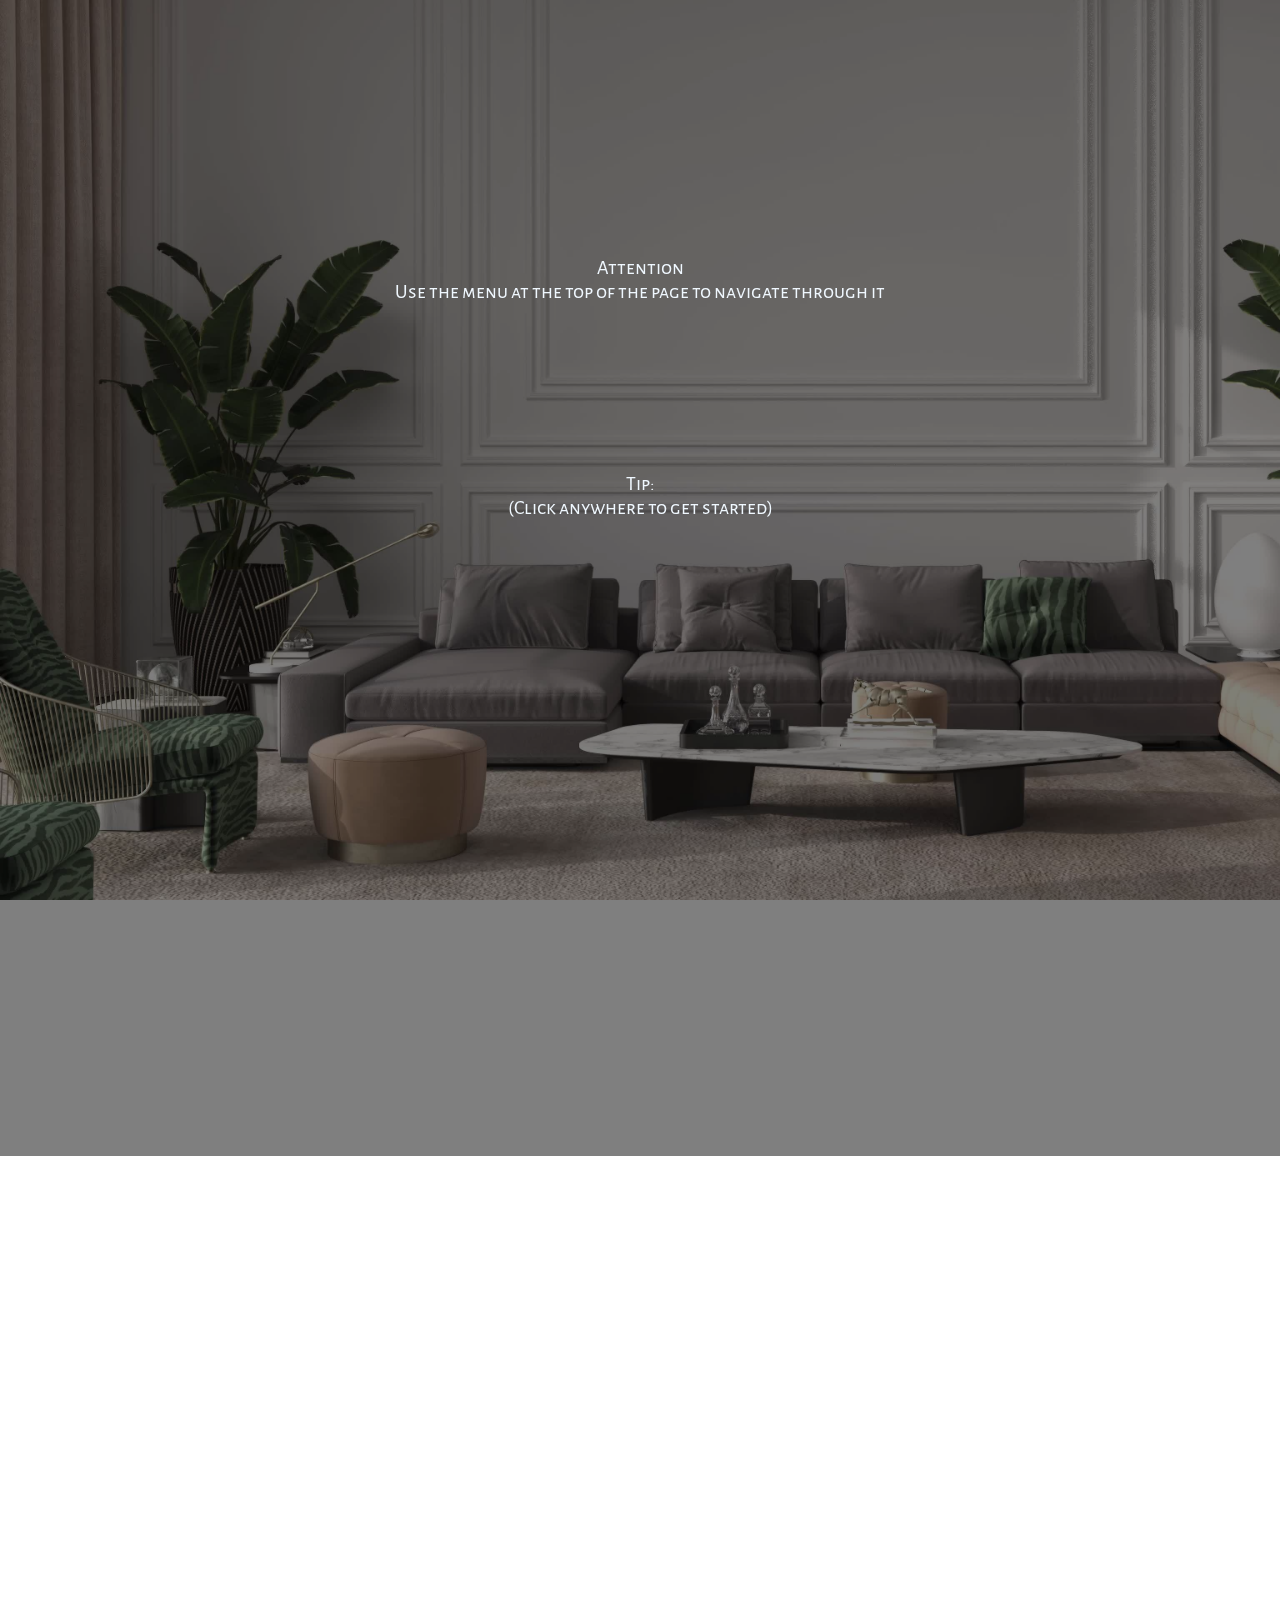
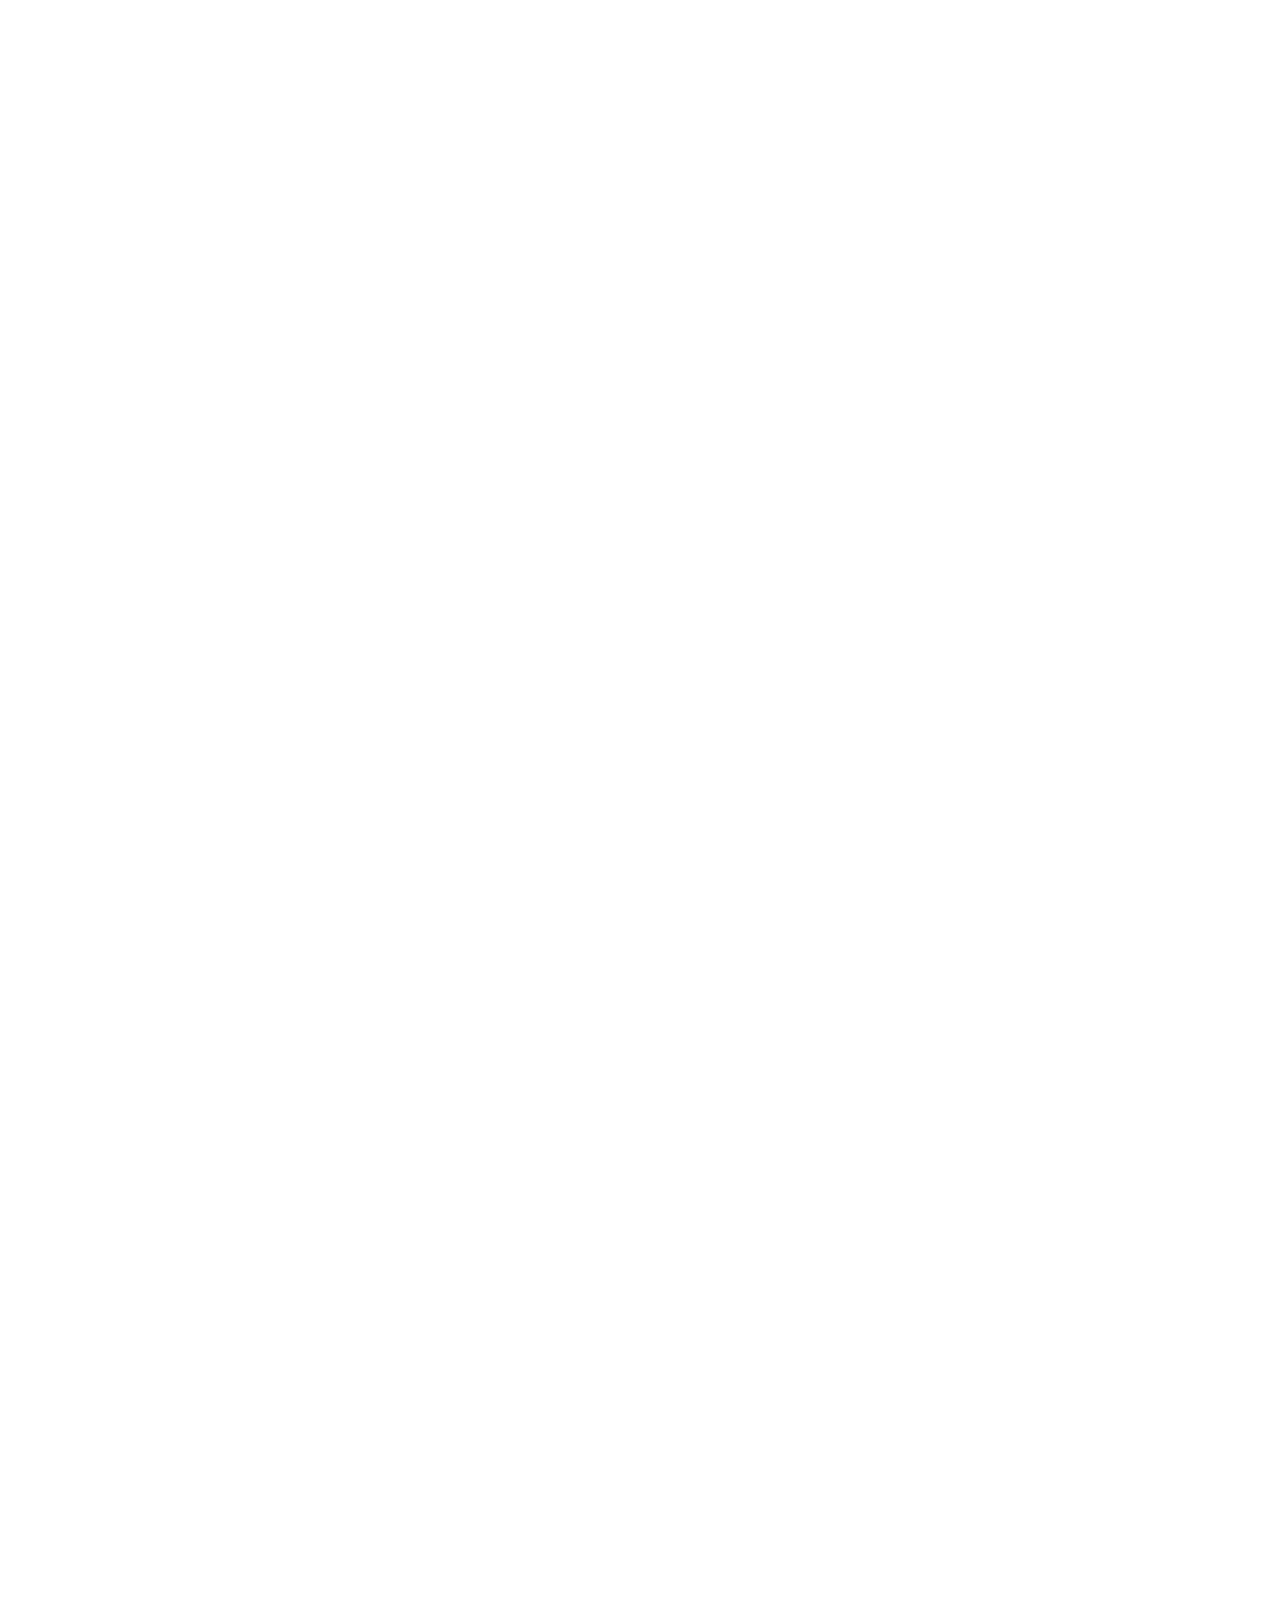
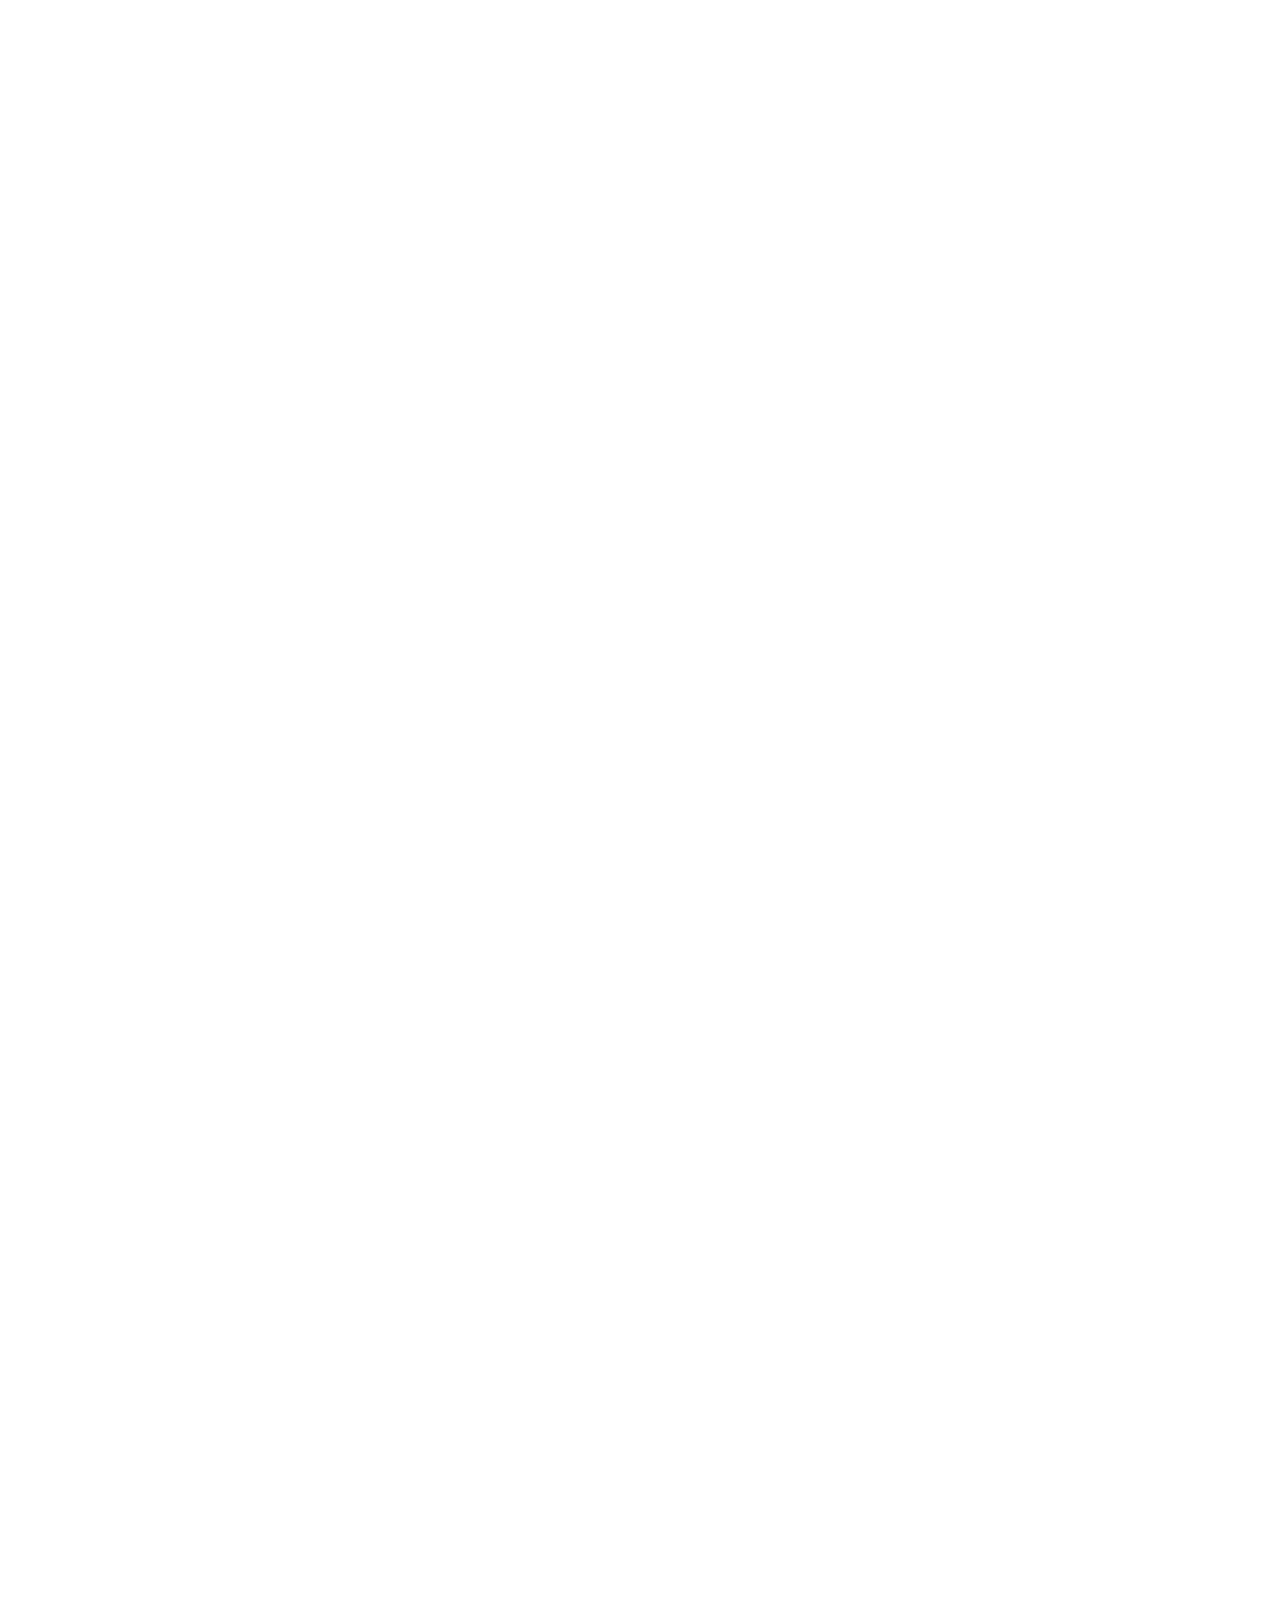
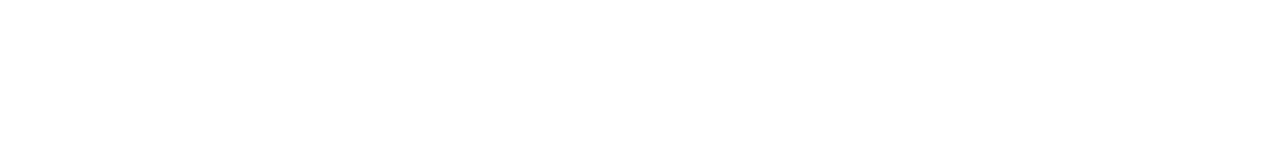
==== html/index.html @ e72f7a8b "Add files via upload" ====
<!DOCTYPE html>
<html lang="en">

<head>
    <meta charset="UTF-8">
    <meta name="viewport" content="width=device-width, initial-scale=1.0">
    <link rel="icon" type="image/jpg" href="../img/logo-head.jpg">
    <title>Interiero</title>
    <link href='https://fonts.googleapis.com/css?family=Alegreya Sans SC' rel='stylesheet'>
    <link rel="stylesheet" type="text/css" href="../css/style.css" />
    <link rel="stylesheet" href="https://cdnjs.cloudflare.com/ajax/libs/animate.css/4.1.1/animate.min.css">
</head>

<body>
    <div id="overlay">
        <div id="text">Attention <br> Use the menu at the top of the page to navigate through it
            <br><br><br><br><br><br><br><br>Tip: <br> (Click anywhere to get started)
        </div>
    </div>

    <button id="to-top" class="trash"></button>
    <div class="to-top">
        <button class="scroll-button target">
            <a href="#to-top" class="to-top-button">
                <div class="to-top-button-av">
                    <img class="totop" src="../img/to-top-dis.svg" alt="To top">
                </div>
                <div class="to-top-button-av">
                    <img class="totop" src="../img/to-top-act.svg" alt="To top">
                </div>
            </a>
        </button>
    </div>

    <header class="header" id="top">

        <div class="navbar target" id="navbar">
            <img id="logo" class="logo target" src="../img/logo-up.png" alt="Logo">

            <div class="UpText">
                <a class="l" href="#to-top">
                    <h1>Interiero</h1>
                </a>
            </div>

            <div class="navbarl">
                <a class="l" href="#section-home">Home</a>
                <a class="l" href="#section-about">About</a>
                <a class="l" href="#section-contact">Contact</a>
                <a class="l" href="shop.html" target="_blank">Shop</a>
            </div>

            <div class="navbar-icons">
                <!-- USER -->
                <div class="user">
                    <a href="soon.html" class="ico1 target" id="user" target="_blank">
                        <div class="user-av">
                            <div class="animate__animated animate__backInUp animate__fast">
                                <img class="nav" src="../img/user-dis.svg" alt="User Profile">
                            </div>
                        </div>
                        <div class="user-av">
                            <img class="nav" src="../img/user-act.svg" alt="User Profile">
                        </div>
                    </a>
                </div>
                <!-- SEARCH -->
                <div class="search-zone">
                    <div class="search">
                        <a href="#" id="search">
                            <fieldset class="search-field">
                                <img class="ico2" class="nav" src="../img/glass.svg" alt="Search" id="open-search">
                            </fieldset>
                        </a>
                    </div>
                    <div class="hidden" id="search-container">
                        <div id="s-overlay" class="searcho">
                            <span class="closebtn" onclick="closeSearch()" title="Close Overlay">x</span>
                            <div class="s-o-c">
                                <input type="text" onfocus="this.value=''" name="search" value="I want find..."><button
                                    type="submit" class="sb">Search</button>
                            </div>
                        </div>
                    </div>
                </div>
                <!-- HEART -->
                <div class="heart">
                    <a href="soon.html" class="ico3 target" target="_blank">
                        <div class="heart-av">
                            <img class="nav" src="../img/heart.svg" alt="Favorites">
                        </div>
                        <div class="heart-av">
                            <div class="animate__animated animate__heartBeat animate__infinite">
                                <img src="../img/heart-red.svg" alt="Favorites" class="nav">
                            </div>
                        </div>
                    </a>
                </div>
                <!-- CART -->
                <div class="cart">
                    <a href="soon.html" class="ico4 target" id="cart" target="_blank">
                        <img class="nav" src="../img/cart.svg" alt="Cart">
                    </a>
                </div>
            </div>
        </div>

    </header>
    <div class="main">
        <div class="section-content">
            <a href="logo.html" target="_blank"><img class="img target" src="../img/logo.jpg" alt="Logo"></a>
            <fieldset class="field-content target">
                <div class="content-text target">
                    <h3>Novelty</h3>
                    <h1>Discover our new collection</h1>
                    <p>Discover our new furniture collection, which combines modern design with
                        unparalleled quality.
                        Inspired by the latest trends in the world of interiors, we have created unique products that
                        will
                        fit perfectly into any home.</p>
                </div>
                <div class="ab1">
                    <a href="soon.html" target="_blank" class="b1"><button type="button" class="b1 target">BUY
                            NOW</button></a>
                </div>
            </fieldset>
        </div>

        <div class="home">
            <div class="section-home" id="section-home">
                <div class="slider anim">
                    <div class="slides anim">
                        <div class="slider-holder">
                            <div id="slide1"><img class="slide" src="../img/slide1.jpg" alt="Image 1"></div>
                            <div id="slide2"><img class="slide" src="../img/slide2.jpg" alt="Image 2"></div>
                            <div id="slide3"><img class="slide" src="../img/slide3.jpg" alt="Image 3"></div>
                        </div>
                    </div>
                    <div class="button-holder">
                        <a href="#slide1" class="button"></a>
                        <a href="#slide2" class="button"></a>
                        <a href="#slide3" class="button"></a>
                    </div>
                </div>
                <fieldset class="field-home anim">
                    <div class="home-text anim">
                        <h1>Briefly about us</h1>
                        <p>Interiero is a company specializing in the production and sale of furniture, with an emphasis
                            on
                            stylish and modern sofas. Their slogan "Furniture starts with the sofa" emphasizes the
                            importance of the sofa in the interior. The company offers new furniture collections that
                            can be
                            purchased through their online store.</p>
                    </div>
                </fieldset>
            </div>
        </div>

        <div class="about">
            <div class="section-about" id="section-about">
                <div class="about-text">
                    <fieldset class="field-about-history anim">
                        <div class="about-history-text anim">
                            <h1>Company history</h1>
                            <p>Interiero was founded in 2010 by two interior design enthusiasts, Anna and Michał
                                Kowalski.
                                Their
                                passion for creating stylish and functional furniture led to the creation of a company
                                that
                                quickly gained popularity thanks to its innovative solutions and high-quality products.
                                From
                                the
                                very beginning, Interiero has strived to offer its customers unique and modern furniture
                                solutions that combine aesthetics and practicality. Today, the company continues to grow
                                and
                                develop, staying true to its core principles and values.</p>
                        </div>
                    </fieldset>
                    <fieldset class="field-about-construction anim">
                        <div class="about-production-text anim">
                            <h1>Production Process</h1>
                            <p>The furniture production process at Interiero begins with the design stage, where a team
                                of
                                talented designers develops concepts and sketches of future products. Each piece of
                                furniture is
                                carefully thought out to meet high quality standards and meet the needs of customers.
                                Once
                                the
                                design is approved, the production stage begins, which includes the use of modern
                                technologies
                                and high-quality materials. The entire process is controlled at every stage to ensure
                                the
                                impeccable quality of the final product. Interiero takes pride in its attention to
                                detail
                                and
                                striving for excellence in every product.</p>
                        </div>
                    </fieldset>
                </div>
            </div>
        </div>

        <div class="contact">
            <div class="section-contact" id="section-contact">
                <fieldset class="field-contact anim">
                    <h1>
                        <div class="h1 anim">Contact with us</div>
                    </h1>
                    <div class="contact-methods">
                        <div class="method tel li"><img src="../img/contact/call.svg" alt="Phone number"
                                class="contact tel anim">&nbsp<div class="text anim">+48 123-456-789</div>
                        </div>
                        <br>
                        <div class="method mail li"><img src="../img/contact/gmail.svg" alt="E-mail"
                                class="contact mail anim">&nbsp&nbsp<a
                                href="https://mail.google.com/mail/?view=cm&fs=1&to=scityrchenko@gmail.com"
                                target="_blank" class="mail">
                                <div class="text anim">scityrchenko@gmail.com</div>
                            </a>
                        </div>
                        <br>
                        <div class="method X li"><img src="../img/contact/X.svg" alt="X"
                                class="contact X anim">&nbsp&nbsp&nbsp
                            <a href="https://x.com/" target="_blank" class="X">
                                <div class="text anim">X</div>
                            </a>
                        </div>
                        <br>
                        <div class="method viber li"><img src="../img/contact/viber.svg" alt="Viber"
                                class="contact viber anim">&nbsp <div class="text anim">+48 123-456-789</div>
                        </div>
                        <br>
                        <div class="method meta li net">
                            <div class="dropdown">
                                <button class="dropbtn"><img src="../img/contact/meta.svg" alt="Meta"
                                        class="contact meta anim"></button>
                                <div class="dropdown-content">
                                    <a href="https://www.facebook.com/facebook/" target="_blank" class="drdwn"><img
                                            src="../img/contact/facebook.svg" alt="Facebook"
                                            class="contact net face anim" id="meta"></a>
                                    <a href="https://www.instagram.com/" target="_blank" class="drdwn"><img
                                            src="../img/contact/instagram.svg" alt="Instagram"
                                            class="contact net inst anim" id="meta"></a>
                                    <a href="https://www.messenger.com/" target="_blank" class="drdwn"><img
                                            src="../img/contact/messenger.svg" alt="Messenger"
                                            class="contact net mess anim" id="meta"></a>
                                    <a href="https://web.whatsapp.com/" target="_blank" class="drdwn"><img
                                            src="../img/contact/whatsapp.svg" alt="WhatsApp"
                                            class="contact net what anim" id="meta"></a>
                                </div>
                            </div>
                        </div>
                    </div>
                </fieldset>
            </div>
        </div>
    </div>
    </div>
    <script src="../script/script.js"></script>
</body>

</html>
---- css/style.css ----
#overlay {
    position: fixed;
    width: 100%;
    height: 100%;
    top: 0;
    left: 0;
    right: 0;
    bottom: 0;
    background-color: rgba(0, 0, 0, 0.5);
    z-index: 20;
    cursor: pointer;
    padding-top: 20%;
    text-align: center;
    display: block;
}

#text {
    /* font-size: 30px; */
    color: aliceblue;
}

body {
    font-family: 'Alegreya Sans SC';
    font-size: 20px;
    overflow: hidden;
    margin: 0;
    padding: 0;
}

.trash {
    display: none;
    height: 0;
    width: 0;
}

/*HEADER LOGO*/

img.logo {
    height: 10%;
    width: 10%;
    background-color: #ffffffbb;
    border-radius: 50%;
    opacity: 0;
}

img.logo.action {
    animation: logo-inv 1850ms forwards;
}

@keyframes logo-inv {
    from {
        transform: translateX(-1000%) rotate(530deg);
        height: 7%;
        width: 7%;
        opacity: 0;
        box-shadow: 0 0 0 0 rgba(0, 0, 0, 0);
    }

    30% {
        transform: translateX(-100%) rotate(270deg);
        opacity: 0.2;
    }

    70% {
        opacity: 0.8;
    }

    to {
        height: 10%;
        width: 10%;
        opacity: 1;
        box-shadow: 3px 4px 3px rgba(0, 0, 0, 0.6);
        transform: rotate(0deg) translateX(0%);
    }
}

/*HEADER LOGO*/

.UpText {
    display: flex;
    flex-direction: column;
    text-align: center;
    margin: 0;
    padding: 0;
    margin-bottom: 2px;
    text-shadow: 1px 2px 2px rgba(0, 0, 0, 0.4);
    opacity: 0;
}

.UpText.action {
    opacity: 1;
}

.navbar {
    overflow: hidden;
    display: flex;
    justify-content: space-between;
    align-items: center;
    background-color: #b0b0b09c;
    padding: 25px 25px;
    position: fixed;
    top: 0;
    z-index: 3;
    opacity: 0;
}

.navbar.action {
    opacity: 1;
}

.navbar a:not(#search) {
    color: rgb(0, 0, 0);
    padding: 14px 20px;
    border-radius: 15%;

    &:hover {
        box-shadow: 0px 0px 10px 0px rgba(0, 0, 0, 0.8);
    }
}

.navbar a#search {
    color: rgb(0, 0, 0);
    padding: 14px 30px;
    margin: 14px 30px;
    border-radius: 15%;
}

.navbar a#user {
    color: rgb(0, 0, 0);
    margin: 14px 27px;
    border-radius: 15%;
}

.navbarl {
    opacity: 0;
}

.navbarl.action {
    opacity: 1;
}

.navbar a.l {
    text-decoration: none;
    text-shadow: 1px 2px 2px rgba(0, 0, 0, 0.4);

    &:hover {
        box-shadow: 0px 0px 10px 0px rgba(0, 0, 0, 0.8);
    }
}

.navbar-icons {
    display: flex;
    align-items: center;
    position: relative;
    right: 5%;
}

.nav {
    width: 24px;
    height: 24px;
}

.navbar-icons a {
    margin-left: 20px;
}

@media screen and (max-width: 580px) {
    #navbar {
        padding: 20px 10px !important;
    }
}


/*USER*/
@keyframes user {
    from {
        transform: translateY(-1000%);
        opacity: 0;
        scale: 0.8;
    }

    55% {
        opacity: 0.3;
    }

    85% {
        transform: translateY(0%)
    }

    90% {
        scale: 0.90;
        opacity: 0.9;
    }

    to {
        opacity: 1;
        scale: 1;
    }
}

@keyframes biu {
    from {
        transform: translateY(1000%);
        opacity: 0;
        scale: 0.8;
    }

    55% {
        opacity: 0.3;
    }

    85% {
        transform: translateY(0%)
    }

    90% {
        scale: 0.90;
        opacity: 0.9;
    }

    to {
        opacity: 1;
        scale: 1;
    }
}

.user .ico1 {
    display: block;
    height: 25px;
    opacity: 0;
}

.user .ico1.action {
    animation: 700ms biu 1s forwards;
}

.user .user-av:nth-of-type(2) {
    display: none;
}

.user:hover .user-av:nth-of-type(1) {
    display: none;
}

.user:hover .user-av:nth-of-type(2) {
    animation: user 750ms;
    display: block;
}

.user:hover {
    cursor: pointer;
}

/*USER*/

/*SEARCH*/
@keyframes rotate360 {
    from {
        transform: rotate(0deg);
    }

    to {
        transform: rotate(360deg);
    }
}

.search .ico2 {
    display: inline-block;
    height: 25px;
    opacity: 0;
}

.search .ico2.action {
    opacity: 1;
}

.search .ico2:hover {
    animation: rotate360 1s;
    cursor: pointer;
}

.searcho {
    height: 100%;
    width: 100%;
    display: none;
    position: fixed;
    z-index: 30;
    top: 0;
    left: 0;
    background-color: rgb(0, 0, 0);
    background-color: rgba(0, 0, 0, 0.7);
}

.s-o-c {
    position: relative;
    top: 46%;
    width: 80%;
    text-align: center;
    margin-top: 30px;
    margin: auto;
}

.searcho .closebtn {
    position: absolute;
    top: 20px;
    right: 45px;
    font-size: 60px;
    cursor: pointer;
    color: white;

    &:hover {
        color: #ccc;
    }
}

.searcho input[type=text] {
    padding: 15px;
    font-size: 17px;
    border: none;
    float: left;
    width: 80%;
    background: white;

    &:hover {
        background: #f1f1f1;
    }
}

.searcho button {
    float: left;
    width: 20%;
    padding: 15px;
    background: #ddd;
    font-size: 17px;
    border: none;
    cursor: pointer;

    &:hover {
        background: #bbb;
    }
}

button.sb {
    margin-left: 2px;
    max-height: 45px;
    max-width: fit-content;
    background-color: #b88e2f;
    color: white;
    font-weight: 600;
    box-shadow: 2px 3px 3px rgba(0, 0, 0, 0.6);
    border-radius: 15px;
    border-width: 0;
}

button.sb:hover {
    transform: scale(1.05);
    background-color: #cfa74a;
    cursor: pointer;
}

fieldset.search-field {
    border: 0;
    border-radius: 15%;
    width: 35px;
    margin: 0 0 0 0;

    &:hover {
        box-shadow: 0px 0px 10px 0px rgba(0, 0, 0, 0.8);
    }
}

/*SEARCH*/

/*HEART*/
@keyframes heart-rate {
    from {
        opacity: 0;
        scale: 1;
    }

    15% {
        opacity: 0.2;
        scale: 1;
    }

    25% {
        opacity: 0.4;
        scale: 1;
    }

    40% {
        opacity: 0.5;
        scale: 1.3;
    }

    50% {
        opacity: 0.6;
        scale: 1;
    }

    65% {
        opacity: 0.7;
        scale: 1;
    }

    75% {
        opacity: 0.8;
        scale: 1;
    }

    85% {
        opacity: 0.9;
        scale: 1.3;
    }

    to {
        scale: 1;
        opacity: 1;
    }
}

.heart .ico3 {
    display: block;
    height: 25px;
    opacity: 0;
}

.heart .ico3.action {
    animation: 400ms heart-rate 2000ms forwards;
}

.heart .heart-av:nth-of-type(2) {
    display: none;
}

.heart:hover .heart-av:nth-of-type(1) {
    display: none;
}

.heart:hover .heart-av:nth-of-type(2) {
    display: block;
}

.heart:hover {
    cursor: pointer;
}

/*HEART*/

/*CART*/
@keyframes combinedEffect {
    from {
        transform: translateX(2000%) skewX(-25deg);
        opacity: 0;
    }

    10% {
        opacity: 0.17;
    }

    20% {
        opacity: 0.34;
    }

    30% {
        opacity: 0.51;
    }

    40% {
        opacity: 0.68;
    }

    50% {
        opacity: 0.85;
    }

    60% {
        transform: skewX(15deg);
        opacity: 1;
    }

    80% {
        transform: translateX(0) skewX(-7deg) scale(-1, 1);
    }

    to {
        transform: translateX(0) scale(-1, 1);
        opacity: 1;
    }
}

.cart .ico4 {
    display: block;
    height: 25px;
    opacity: 0;
}

.cart .ico4.action {
    animation: 1s combinedEffect 1750ms ease-out forwards;
}

/*CART*/

/*SECTIONS*/

.section-content,
.header {
    background-image: url(../img/background.jpg);
    background-repeat: no-repeat;
    background-size: cover;
    background-attachment: fixed;
    height: 100vh;
    width: 100vw;
}

.section-home {
    background-image: url(../img/background-home.jpg);
    background-repeat: no-repeat;
    background-size: cover;
    background-attachment: fixed;
    height: 104vh;
    width: 100vw;
    padding-top: 155px;
    filter: brightness(95%);
}

.section-about {
    background-image: url(../img/background-about.jpg);
    background-repeat: no-repeat;
    background-size: cover;
    background-attachment: fixed;
    height: 100vh;
    width: 100vw;
    padding-top: 135px;
    filter: brightness(90%);
}

.section-contact {
    background-image: url(../img/background-contact.jpg);
    background-repeat: no-repeat;
    background-size: cover;
    background-attachment: fixed;
    height: 100vh;
    width: 100vw;
    padding-top: 125px;
    filter: brightness(95%);
}

/*SECTIONS*/

/*CONTENT*/

.field-content {
    border-radius: 50px;
    background-color: rgba(0, 0, 0, 0);
    text-align: center;
    width: 600px;
    height: max-content;
    position: absolute;
    left: 53%;
    top: 28%;
    border: none;
    box-shadow: 0 0 0 0 rgba(0, 0, 0, 0);
}

.field-content.action {
    animation: 500ms field-inv 750ms forwards;
}

@keyframes content-text {
    from {
        transform: translateY(-200%);
        opacity: 0;
    }

    10% {
        opacity: 0.1;
    }

    50% {
        transform: translateY(20%);
        opacity: 0.5;
    }

    to {
        transform: translateY(0%);
        opacity: 1;
    }
}

@keyframes field-inv {
    from {
        transform: translateY(500%);
        background-color: rgba(0, 0, 0, 0);
        box-shadow: 0 0 0 0 rgba(0, 0, 0, 0);
    }

    75% {
        transform: translateY(-20%);
    }

    to {
        transform: translateY(0%);
        background-color: #fff3e3;
        box-shadow: 0px 0px 10px 5px rgba(255, 255, 255, 0.308);
    }
}

@keyframes button-inv {
    from {
        opacity: 0;
    }

    to {
        opacity: 1;
    }
}

@keyframes img-inv {
    from {
        transform: translateX(-2000%) translateY(-2000%) rotate(530deg);
        opacity: 0;
        box-shadow: 0 0 0 0 rgba(0, 0, 0, 0);
    }

    30% {
        transform: translateX(-100%) translateY(-175%) rotate(270deg);
        opacity: 0.2;
    }

    70% {
        opacity: 0.8;
    }

    to {
        transform: rotate(0deg) translateY(0%) translateX(0%);
        opacity: 1;
        box-shadow: 0px 0px 10px 5px rgba(255, 255, 255, 0.308);
    }
}

.content-text {
    opacity: 0;
}

.content-text.action {
    animation: 1500ms content-text 1s forwards;
}

button.b1 {
    height: 50px;
    width: 125px;
    background-color: #b88e2f;
    color: white;
    font-weight: 800;
    box-shadow: 2px 3px 3px rgba(0, 0, 0, 0.6);
    border-radius: 15px;
    border-width: 0;
    opacity: 0;
}

button.b1.action {
    animation: 1500ms button-inv 1s forwards;
}

a.b1 {
    text-decoration: none;
    color: white;
}

button.b1:hover {
    transform: scale(1.05);
    background-color: #cfa74a;
    cursor: pointer;
}

img.img {
    height: 275px;
    width: 275px;
    border-radius: 50%;
    position: absolute;
    left: 5%;
    top: 32%;
    opacity: 0;
    box-shadow: 0 0 0 0 rgba(0, 0, 0, 0);
}

img.img.action {
    animation: 1500ms img-inv 1850ms forwards;
}

/*CONTENT*/

.home .about .shop .contact {
    margin-top: 1px;
}

/*TO-TOP*/
.scroll-button {
    opacity: 0;
    display: none;
}

.scroll-button.action {
    opacity: 1;
}

.to-top .to-top-button {
    position: fixed;
    bottom: 10px;
    right: 20px;
    z-index: 1;
    border: 0px;
    border-radius: 50%;
    box-shadow: 2px 2px 2px rgba(0, 0, 0, 0.8);
    height: 45px;
    width: 45px;
    background-color: rgba(166, 140, 105, 0.847);
}

.to-top img.totop {
    display: block;
    margin-left: auto;
    margin-right: auto;
    margin-top: 5px;
    width: 50%;
}

.to-top .to-top-button-av:nth-of-type(2) {
    display: none;
}

.to-top:hover .to-top-button-av:nth-of-type(1) {
    display: none;
}

.to-top:hover .to-top-button-av:nth-of-type(2) {
    display: block;
}

.to-top:hover {
    cursor: pointer;
}



img.totop {
    width: 14px;
    height: 34px;
    fill: currentColor;
    display: inline-block;
    display: flex;
    align-items: center;
    position: relative;
    opacity: 0.7;
}

/*TO-TOP*/


/*HOME*/
/*SLIDER*/
@keyframes slider-inv {
    from {
        opacity: 0;
        transform: translateX(3000%) rotate(-1000deg);
    }

    25% {
        transform: translateX(75%) rotate(-200deg);
        opacity: 0.5;
    }

    to {
        opacity: 1;
        transform: translateX(0%) rotate(0deg);
    }
}

@keyframes shade-inv {
    from {
        box-shadow: 0 0 0 0 rgba(0, 0, 0, 0);
    }

    to {
        box-shadow: 0px 0px 10px 5px rgba(255, 255, 255, 0.308);
    }
}

.slider {
    position: relative;
    opacity: 0;
    z-index: 2;
}

.slider.active {
    animation: slider-inv 1750ms forwards;
}

.slider .slides {
    max-width: 800px;
    margin: 1rem auto;
    overflow: hidden;
    max-height: 300px;
    box-shadow: 0 0 0 0 rgba(0, 0, 0, 0);
}

.slider .slide.active {
    animation: shade-inv 1250ms forwards;
}

.slider .slider-holder {
    display: grid;
    grid-template-columns: repeat(3, 100%);
    max-height: 100%;
    max-width: 100%;
}

.slider .button-holder .button {
    background-color: white;
    height: 15px;
    width: 15px;
    border-radius: 15px;
    display: inline-block;
    margin: .3rem;
}

.slider .button-holder {
    position: absolute;
    left: 45%;
    bottom: 0%;
}

.slide {
    width: 100%;
    height: 100%;
}

.button:hover {
    box-shadow: 0px 0px 7px 4px rgba(196, 154, 56, 0.9);
}

/*SLIDER*/

/*TEXT HOME*/

.field-home {
    border-radius: 50px;
    background-color: rgba(0, 0, 0, 0);
    text-align: center;
    width: 600px;
    height: max-content;
    position: absolute;
    margin-top: 10px;
    position: relative;
    margin-left: auto;
    margin-right: auto;
    border: none;
    box-shadow: 0 0 0 0 rgba(0, 0, 0, 0);
    z-index: 1;
}

.field-home.active {
    animation: 500ms home-inv 1000ms forwards;
}

.home-text {
    opacity: 0;
    z-index: 3;
}

.home-text.active {
    opacity: 0;
    animation: 500ms home-text 1500ms forwards;
}

@keyframes home-text {
    from {
        transform: translateY(-300%);
        opacity: 0;
    }

    10% {
        opacity: 0.1;
    }

    50% {
        transform: translateY(20%);
        opacity: 0.5;
    }

    to {
        transform: translateY(0);
        opacity: 1;
    }
}

@keyframes home-inv {
    from {
        transform: translateY(300%);
        background: rgba(0, 0, 0, 0);
        box-shadow: 0 0 0 0 rgba(0, 0, 0, 0);
    }

    75% {
        transform: translateY(-20%)
    }

    to {
        transform: translateY(0%);
        background-color: #fff3e3;
        box-shadow: 0px 0px 10px 5px rgba(255, 255, 255, 0.308);
    }
}

/*TEXT HOME*/
/*HOME*/


/*ABOUT*/
/*ABOUT_HISTORY*/
.field-about-history {
    border-radius: 50px;
    background-color: rgba(0, 0, 0, 0);
    text-align: center;
    width: 300px;
    height: 580px;
    position: absolute;
    margin-top: 40px;
    margin-left: 80px;
    border: none;
}

.field-about-history.active {
    animation: 500ms hfield-inv 1s forwards;
}

.about-history-text {
    opacity: 0;
}

.about-history-text.active {
    opacity: 0;
    animation: 500ms htext-inv 1500ms forwards;
}

@keyframes hfield-inv {
    from {
        box-shadow: 0 0 0 0 rgba(0, 0, 0, 0);
        background-color: rgba(0, 0, 0, 0);
        transform: translateY(1000%);
    }

    65% {
        transform: translateY(-12%);
    }

    to {
        background-color: #fff3e3;
        box-shadow: 0px 0px 10px 5px rgba(255, 255, 255, 0.308);
        transform: translateY(0%);
    }
}

@keyframes htext-inv {
    from {
        transform: translateX(-200%);
        opacity: 0;
    }

    10% {
        opacity: 0.1;
    }

    50% {
        transform: translateX(10%);
        opacity: 0.5;
    }

    to {
        transform: translateX(0%);
        opacity: 1;
    }
}

/*ABOUT_HISTORY*/
/*ABOUT_PRODUCTION*/
.field-about-construction {
    border-radius: 50px;
    background-color: rgba(0, 0, 0, 0);
    text-align: center;
    width: 300px;
    height: 580px;
    position: absolute;
    margin-top: 40px;
    margin-left: 1025px;
    font-size: 19px;
    border: none;
}

.field-about-construction.active {
    animation: 500ms pfield-inv 1s forwards;
}

.about-production-text {
    opacity: 0;
}

.about-production-text.active {
    opacity: 0;
    animation: 500ms ptext-inv 1500ms forwards;
}

@keyframes pfield-inv {
    from {
        box-shadow: 0 0 0 0 rgba(0, 0, 0, 0);
        background-color: rgba(0, 0, 0, 0);
        transform: translateY(1000%);
    }

    65% {
        transform: translateY(-12%);
    }

    to {
        background-color: #fff3e3;
        box-shadow: 0px 0px 10px 5px rgba(255, 255, 255, 0.308);
        transform: translateY(0%);
    }
}

@keyframes ptext-inv {
    from {
        transform: translateX(200%);
        opacity: 0;
    }

    10% {
        opacity: 0.1;
    }

    50% {
        transform: translateX(-10%);
        opacity: 0.5;
    }

    to {
        transform: translateX(0%);
        opacity: 1;
    }
}

/*ABOUT_PRODUCTION*/
/*ABOUT*/


/*CONTACT*/
/*FIELD*/
.field-contact .h1 {
    opacity: 0;
}

.field-contact .h1.active {
    animation: 500ms fch 2000ms forwards;
}

@keyframes fch {
    from {
        opacity: 0;
        transform: translateY(-1000%);
    }

    65% {
        opacity: 0.4;
        transform: translateY(20%);
    }

    to {
        opacity: 1;
        transform: translateY(0%);
    }
}

.field-contact {
    border-radius: 50px;
    background-color: rgba(0, 0, 0, 0);
    border: none;
    text-align: center;
    width: 400px;
    height: 550px;
    position: absolute;
    margin-top: 75px;
    position: relative;
    margin-left: auto;
    margin-right: auto;
    border: none;
}

.field-contact.active {
    animation: 500ms cfield-inv 1500ms forwards;
}

@keyframes cfield-inv {
    from {
        box-shadow: 0 0 0 0 rgba(0, 0, 0, 0);
        transform: translateY(400%);
    }

    40% {
        transform: translateY(-5%);
        opacity: 0.7;
    }

    to {
        transform: translateY(0%);
        background-color: #fff3e3;
        opacity: 1;
        box-shadow: 0px 0px 10px 5px rgba(255, 255, 255, 0.308);
    }
}

/*FIELD*/
/*METHODS*/
.contact-methods img.contact {
    height: 40px;
    width: 40px;
    border: 0px;
    border-radius: 15px;

}

.contact-methods .contact:not(.net) {
    opacity: 0;
}

.contact-methods .contact:not(.net).active {
    animation: 500ms cmi 2250ms forwards;
}

@keyframes cmi {
    from {
        opacity: 0;
        transform: translateX(-1000%);
    }

    65% {
        transform: translateX(20%);
        opacity: 0.4;
    }

    to {
        opacity: 1;
        transform: translateX(0%);
    }
}

.contact-methods .contact.meta:not(.net) {
    opacity: 0;
}

.contact-methods .contact.meta:not(.net).active {
    animation: 500ms cmim 2250ms forwards;
}

@keyframes cmim {
    from {
        opacity: 0;
        transform: translateY(1000%);
    }

    65% {
        transform: translateY(-20%);
        opacity: 0.4;
    }

    to {
        opacity: 1;
        transform: translateY(0%);
    }
}

.contact-methods .method:not(.meta) {
    position: relative;
    left: 15%;
    text-align: center;
    display: flex;
    align-items: center;
    gap: 10px;
}

.contact-methods .text {
    opacity: 0;
}

.contact-methods .text.active {
    animation: 500ms cmt 2500ms forwards;
}

@keyframes cmt {
    from {
        opacity: 0;
        transform: translateX(1000%);
    }

    65% {
        transform: translateX(-20%);
        opacity: 0.4;
    }

    to {
        opacity: 1;
        transform: translateX(0%);
    }
}

.contact-methods .li a {
    text-decoration: none;
    color: black;
    border-radius: 25px;
}

.contact-methods .li a:not(.drdwn):hover {
    transform: scale(1.05);
    background-color: #cbb480b5;
    text-decoration: underline;
}

/*METHODS*/
/*DROP*/

.dropbtn {
    background-color: rgba(0, 0, 0, 0);
    border-radius: 25%;
    padding: 16px;
    border: none;
}

.dropbtn img {
    height: 20px;
    width: 20px;
}

.dropdown {
    position: relative;
    display: inline-block;
}

.dropdown:hover .dropdown-content {
    display: flex;
}

.dropdown:hover .dropbtn {
    transform: scale(1.05);
    background-color: #bcb29ab5;
}

.dropdown-content {
    border-radius: 25px;
    display: none;
    position: absolute;
    background-color: white;
    width: auto;
    height: auto;
    box-shadow: 0px 8px 16px 0px rgba(0, 0, 0, 0.2);
    z-index: 1;
    padding: 5px;
    flex-direction: row;
    margin-left: -113px;
}

.dropdown-content .net.face {
    opacity: 0;
}

.dropdown-content .net.face.active {
    animation: dcmf 700ms forwards;
}

@keyframes dcmf {
    from {
        transform: translateX(-1000%) translateY(1000%);
        opacity: 0;
    }

    65% {
        transform: translateX(20%) translateY(-20%);
        opacity: 0.4;
    }

    to {
        transform: translateX(0%) translateY(0%);
        opacity: 1;
    }
}

.dropdown-content .net.inst {
    opacity: 0;
}

.dropdown-content .net.inst.active {
    animation: dcmi 700ms forwards;
}

@keyframes dcmi {
    from {
        transform: translateY(1000%);
        opacity: 0;
    }

    65% {
        transform: translateY(-20%);
        opacity: 0.4;
    }

    to {
        transform: translateY(0%);
        opacity: 1;
    }
}

.dropdown-content .net.mess {
    opacity: 0;
}

.dropdown-content .net.mess.active {
    animation: dcmm 700ms forwards;
}

@keyframes dcmm {
    from {
        transform: translateY(1000%);
        opacity: 0;
    }

    65% {
        transform: translateY(-20%);
        opacity: 0.4;
    }

    to {
        transform: translateY(0%);
        opacity: 1;
    }
}

.dropdown-content .net.what {
    opacity: 0;
}

.dropdown-content .net.what.active {
    animation: dcmw 700ms forwards;
}

@keyframes dcmw {
    from {
        transform: translateX(1000%) translateY(1000%);
        opacity: 0;
    }

    65% {
        transform: translateX(-20%) translateY(-20%);
        opacity: 0.4;
    }

    to {
        transform: translateX(0%) translateY(0%);
        opacity: 1;
    }
}

.dropdown-content a {
    padding: 12px 16px;
    text-decoration: none;
    display: flex;
}

.dropdown-content a:hover {
    background-color: whitesmoke;
}

/*DROP*/
/*CONTACT*/
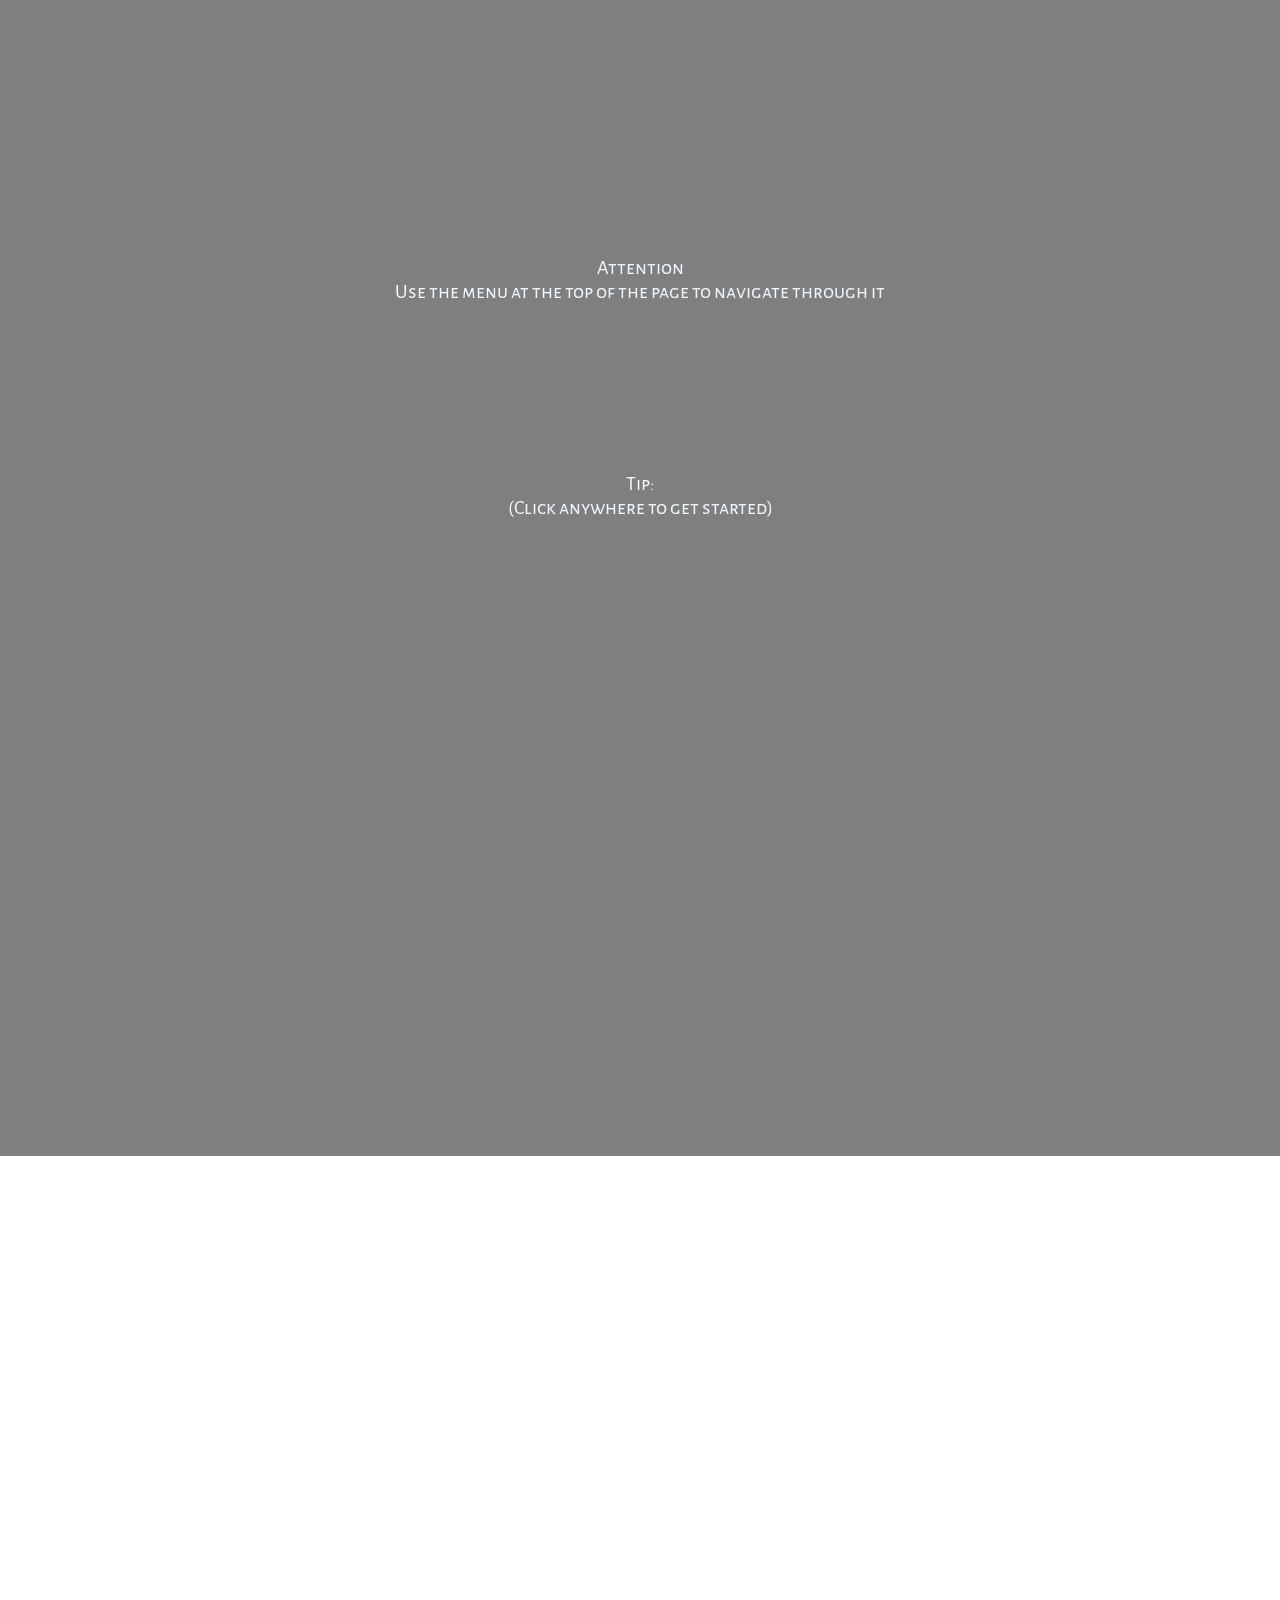
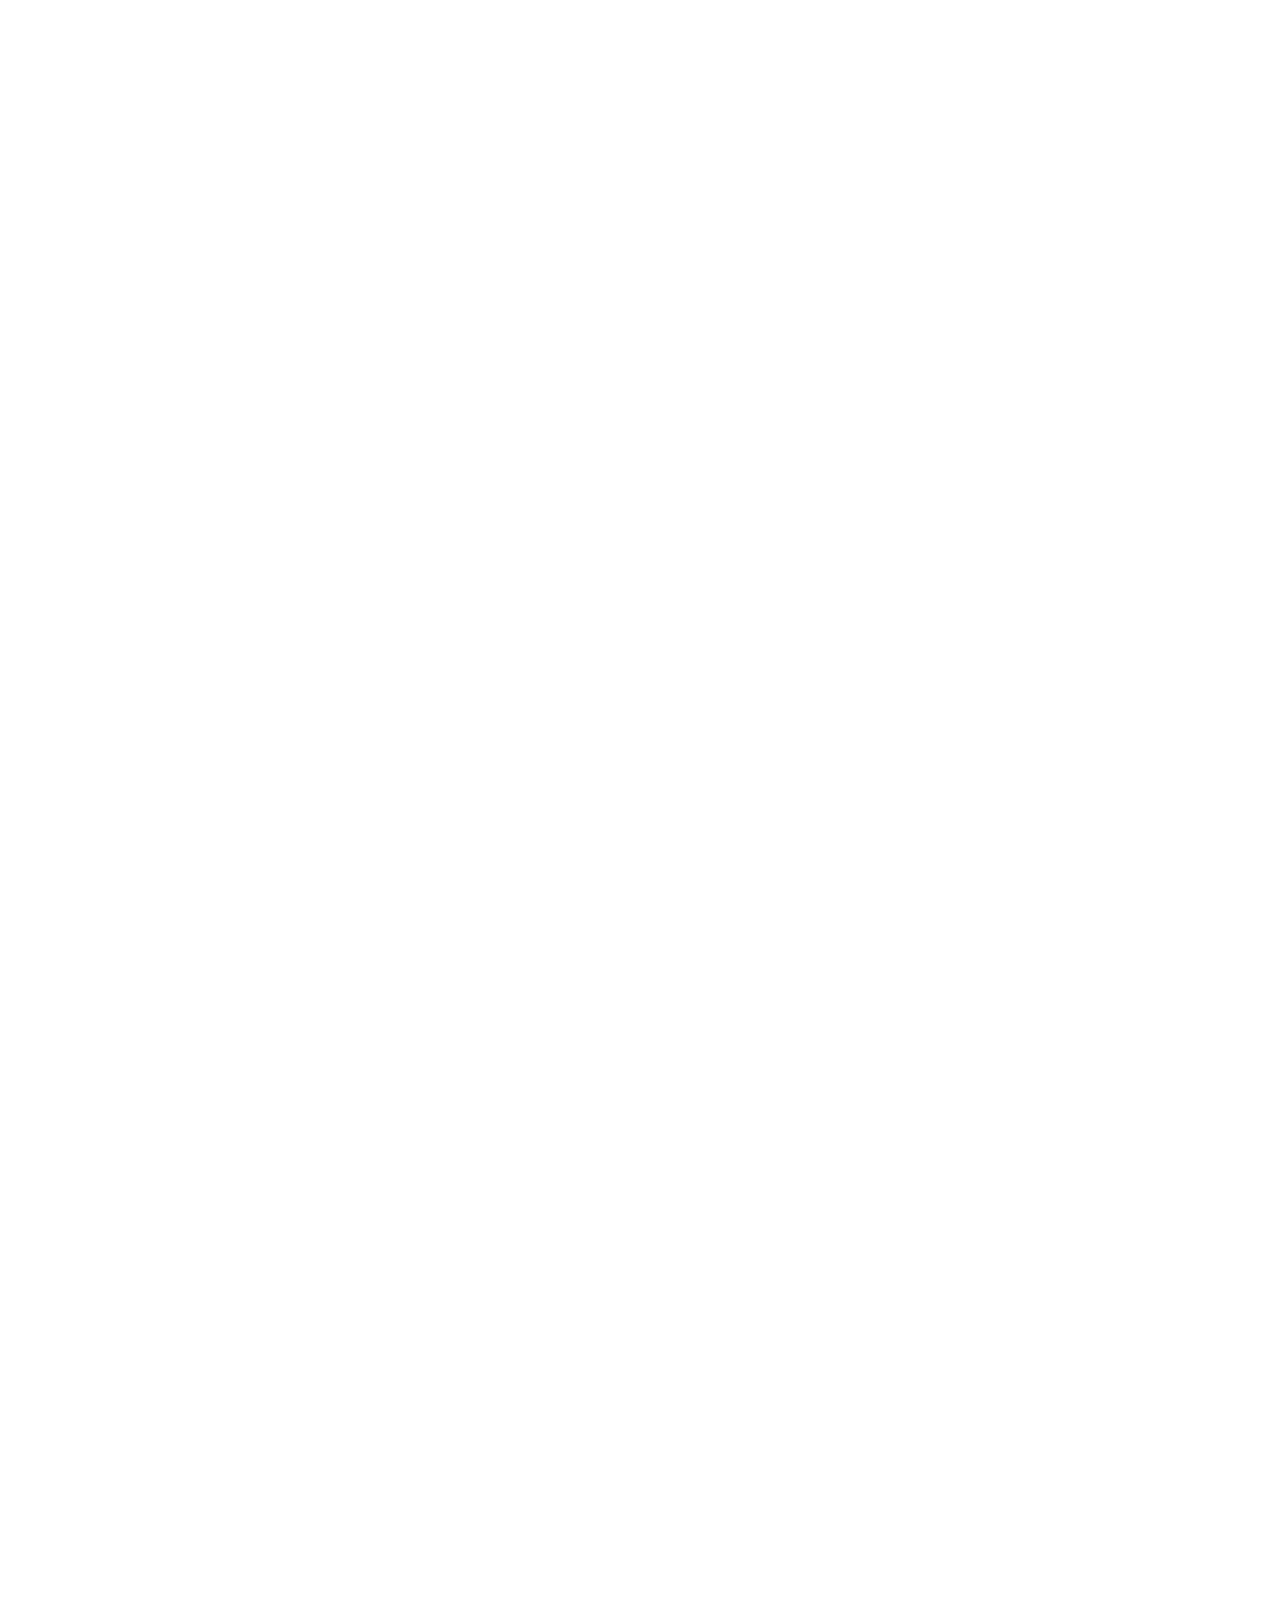
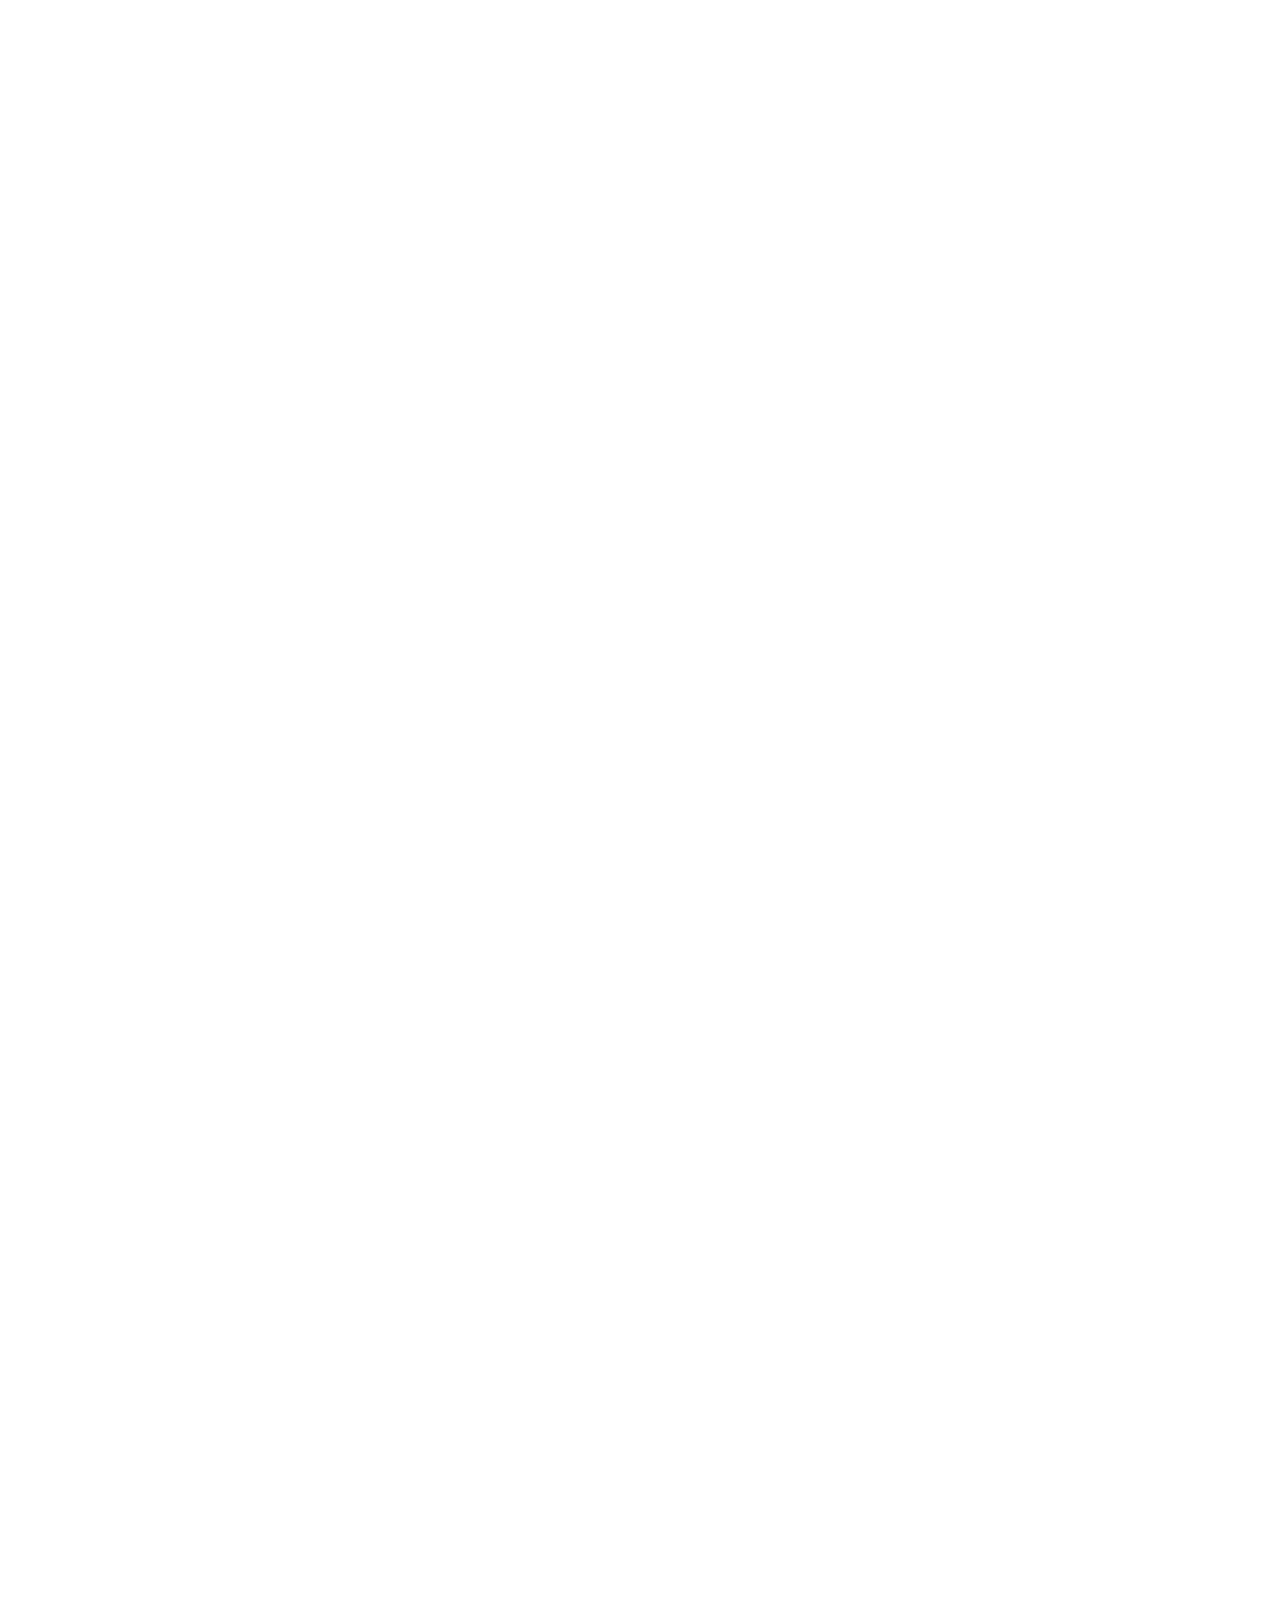
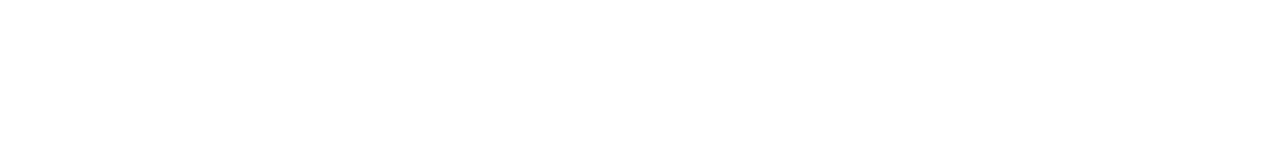
==== commit 168a4bea: "Add files via upload" ====
--- a/html/index.html
+++ b/html/index.html
@@ -9,6 +9,7 @@
     <link href='https://fonts.googleapis.com/css?family=Alegreya Sans SC' rel='stylesheet'>
     <link rel="stylesheet" type="text/css" href="../css/style.css" />
     <link rel="stylesheet" href="https://cdnjs.cloudflare.com/ajax/libs/animate.css/4.1.1/animate.min.css">
+    <link href="https://cdnjs.cloudflare.com/ajax/libs/font-awesome/6.0.0/css/all.min.css" rel="stylesheet">
 </head>
 
 <body>
@@ -18,10 +19,9 @@
         </div>
     </div>
 
-    <button id="to-top" class="trash"></button>
     <div class="to-top">
         <button class="scroll-button target">
-            <a href="#to-top" class="to-top-button">
+            <a href="#top" class="to-top-button">
                 <div class="to-top-button-av">
                     <img class="totop" src="../img/to-top-dis.svg" alt="To top">
                 </div>
@@ -38,7 +38,7 @@
             <img id="logo" class="logo target" src="../img/logo-up.png" alt="Logo">
 
             <div class="UpText">
-                <a class="l" href="#to-top">
+                <a class="l" href="#top">
                     <h1>Interiero</h1>
                 </a>
             </div>
@@ -47,20 +47,20 @@
                 <a class="l" href="#section-home">Home</a>
                 <a class="l" href="#section-about">About</a>
                 <a class="l" href="#section-contact">Contact</a>
-                <a class="l" href="shop.html" target="_blank">Shop</a>
+                <a class="l" href="shop.html">Shop</a>
             </div>
 
             <div class="navbar-icons">
                 <!-- USER -->
                 <div class="user">
-                    <a href="soon.html" class="ico1 target" id="user" target="_blank">
+                    <a href="user.html" class="ico1 target" id="user" target="_blank">
                         <div class="user-av">
                             <div class="animate__animated animate__backInUp animate__fast">
-                                <img class="nav" src="../img/user-dis.svg" alt="User Profile">
+                                <i class="fa-regular fa-circle-user" class="nav"></i>
                             </div>
                         </div>
                         <div class="user-av">
-                            <img class="nav" src="../img/user-act.svg" alt="User Profile">
+                            <i class="fa-solid fa-circle-user" class="nav"></i>
                         </div>
                     </a>
                 </div>
@@ -68,8 +68,10 @@
                 <div class="search-zone">
                     <div class="search">
                         <a href="#" id="search">
-                            <fieldset class="search-field">
-                                <img class="ico2" class="nav" src="../img/glass.svg" alt="Search" id="open-search">
+                            <fieldset class="search-field" id="open-search">
+                                <div class="animate__animated animate__bounceInRight animate__delay-1s">
+                                    <i class="fa-solid fa-magnifying-glass" class="ico2" class="nav"></i>
+                                </div>
                             </fieldset>
                         </a>
                     </div>
@@ -77,29 +79,29 @@
                         <div id="s-overlay" class="searcho">
                             <span class="closebtn" onclick="closeSearch()" title="Close Overlay">x</span>
                             <div class="s-o-c">
-                                <input type="text" onfocus="this.value=''" name="search" value="I want find..."><button
-                                    type="submit" class="sb">Search</button>
+                                <input type="text" onfocus="this.value=''" class="search" id="search-t" name="search"
+                                    value="I want find..."><button type="submit" class="sb" id="sb">Search</button>
                             </div>
                         </div>
                     </div>
                 </div>
                 <!-- HEART -->
                 <div class="heart">
-                    <a href="soon.html" class="ico3 target" target="_blank">
+                    <a href="favorites.html" class="ico3 target" target="_blank">
                         <div class="heart-av">
-                            <img class="nav" src="../img/heart.svg" alt="Favorites">
+                            <i class="fa-regular fa-heart" class="nav"></i>
                         </div>
                         <div class="heart-av">
                             <div class="animate__animated animate__heartBeat animate__infinite">
-                                <img src="../img/heart-red.svg" alt="Favorites" class="nav">
+                                <i class="fa-solid fa-heart" style="color: #ff0000;" class="nav"></i>
                             </div>
                         </div>
                     </a>
                 </div>
                 <!-- CART -->
                 <div class="cart">
-                    <a href="soon.html" class="ico4 target" id="cart" target="_blank">
-                        <img class="nav" src="../img/cart.svg" alt="Cart">
+                    <a href="cart.html" class="ico4 target" id="cart" target="_blank">
+                        <i class="fa-solid fa-cart-shopping" class="nav"></i>
                     </a>
                 </div>
             </div>
@@ -120,7 +122,8 @@
                         fit perfectly into any home.</p>
                 </div>
                 <div class="ab1">
-                    <a href="soon.html" target="_blank" class="b1"><button type="button" class="b1 target">BUY
+                    <a href="shop.html#colection4" target="_blank" class="b1"><button type="button"
+                            class="b1 target">BUY
                             NOW</button></a>
                 </div>
             </fieldset>
--- a/css/style.css
+++ b/css/style.css
@@ -7,7 +7,7 @@
     right: 0;
     bottom: 0;
     background-color: rgba(0, 0, 0, 0.5);
-    z-index: 20;
+    z-index: 9999;
     cursor: pointer;
     padding-top: 20%;
     text-align: center;
@@ -25,12 +25,6 @@
     overflow: hidden;
     margin: 0;
     padding: 0;
-}
-
-.trash {
-    display: none;
-    height: 0;
-    width: 0;
 }
 
 /*HEADER LOGO*/
@@ -164,13 +158,6 @@
     margin-left: 20px;
 }
 
-@media screen and (max-width: 580px) {
-    #navbar {
-        padding: 20px 10px !important;
-    }
-}
-
-
 /*USER*/
 @keyframes user {
     from {
@@ -226,12 +213,13 @@
 
 .user .ico1 {
     display: block;
-    height: 25px;
-    opacity: 0;
-}
-
-.user .ico1.action {
+    max-height: min-content;
+    opacity: 0;
     animation: 700ms biu 1s forwards;
+}
+
+.user .ico1 .user-av i {
+    font-size: 27px;
 }
 
 .user .user-av:nth-of-type(2) {
@@ -264,19 +252,28 @@
     }
 }
 
-.search .ico2 {
+fieldset.search-field {
+    border: 0;
+    border-radius: 15%;
+    width: 35px;
+    height: 35px;
+    margin: 0 0 0 0;
+
+    &:hover {
+        box-shadow: 0px 0px 10px 0px rgba(0, 0, 0, 0.8);
+    }
+}
+
+.search .search-field i {
+    font-size: 27px;
+    margin-top: 5px;
     display: inline-block;
-    height: 25px;
-    opacity: 0;
-}
-
-.search .ico2.action {
     opacity: 1;
-}
-
-.search .ico2:hover {
-    animation: rotate360 1s;
-    cursor: pointer;
+
+    &:hover {
+        animation: rotate360 1s;
+        cursor: pointer;
+    }
 }
 
 .searcho {
@@ -292,12 +289,10 @@
 }
 
 .s-o-c {
-    position: relative;
-    top: 46%;
-    width: 80%;
-    text-align: center;
-    margin-top: 30px;
-    margin: auto;
+    display: flex;
+    flex-direction: row;
+    justify-content: center;
+    margin-top: 25%;
 }
 
 .searcho .closebtn {
@@ -314,63 +309,42 @@
 }
 
 .searcho input[type=text] {
-    padding: 15px;
+    padding-left: 5px;
+    padding-right: 5px;
+    height: 45px;
+    font-size: 20px;
+    border: none;
+    border-radius: 25px;
+    width: 80%;
+    background: white;
+
+    &:hover {
+        background: #f1f1f1;
+    }
+}
+
+.searcho button {
+    height: 45px;
+    width: 90px;
     font-size: 17px;
     border: none;
-    float: left;
-    width: 80%;
-    background: white;
-
-    &:hover {
-        background: #f1f1f1;
-    }
-}
-
-.searcho button {
-    float: left;
-    width: 20%;
-    padding: 15px;
-    background: #ddd;
-    font-size: 17px;
-    border: none;
-    cursor: pointer;
-
-    &:hover {
-        background: #bbb;
-    }
-}
-
-button.sb {
-    margin-left: 2px;
-    max-height: 45px;
-    max-width: fit-content;
     background-color: #b88e2f;
     color: white;
     font-weight: 600;
     box-shadow: 2px 3px 3px rgba(0, 0, 0, 0.6);
     border-radius: 15px;
     border-width: 0;
-}
-
-button.sb:hover {
-    transform: scale(1.05);
-    background-color: #cfa74a;
-    cursor: pointer;
-}
-
-fieldset.search-field {
-    border: 0;
-    border-radius: 15%;
-    width: 35px;
-    margin: 0 0 0 0;
+    margin-left: 10px;
 
     &:hover {
-        box-shadow: 0px 0px 10px 0px rgba(0, 0, 0, 0.8);
+        background: #bbb;
+        transform: scale(1.05);
+        background-color: #cfa74a;
+        cursor: pointer;
     }
 }
 
 /*SEARCH*/
-
 /*HEART*/
 @keyframes heart-rate {
     from {
@@ -423,10 +397,13 @@
     display: block;
     height: 25px;
     opacity: 0;
-}
-
-.heart .ico3.action {
-    animation: 400ms heart-rate 2000ms forwards;
+    animation: 400ms heart-rate 2175ms forwards;
+}
+
+.heart .ico3 i {
+    font-size: 27px;
+    position: relative;
+    top: -2px;
 }
 
 .heart .heart-av:nth-of-type(2) {
@@ -450,28 +427,8 @@
 /*CART*/
 @keyframes combinedEffect {
     from {
-        transform: translateX(2000%) skewX(-25deg);
-        opacity: 0;
-    }
-
-    10% {
-        opacity: 0.17;
-    }
-
-    20% {
-        opacity: 0.34;
-    }
-
-    30% {
-        opacity: 0.51;
-    }
-
-    40% {
-        opacity: 0.68;
-    }
-
-    50% {
-        opacity: 0.85;
+        transform: translateX(-2000%) skewX(-25deg) scale(1, 1);
+        opacity: 0;
     }
 
     60% {
@@ -480,11 +437,11 @@
     }
 
     80% {
-        transform: translateX(0) skewX(-7deg) scale(-1, 1);
-    }
-
-    to {
-        transform: translateX(0) scale(-1, 1);
+        transform: translateX(0%) skewX(-7deg) scale(-1, 1);
+    }
+
+    to {
+        transform: translateX(0%) scale(-1, 1);
         opacity: 1;
     }
 }
@@ -492,10 +449,14 @@
 .cart .ico4 {
     display: block;
     height: 25px;
-    opacity: 0;
-}
-
-.cart .ico4.action {
+}
+
+.cart .ico4 i {
+    font-size: 25px;
+    position: relative;
+    top: -2px;
+    opacity: 0;
+    scale: -1 1;
     animation: 1s combinedEffect 1750ms ease-out forwards;
 }
 
